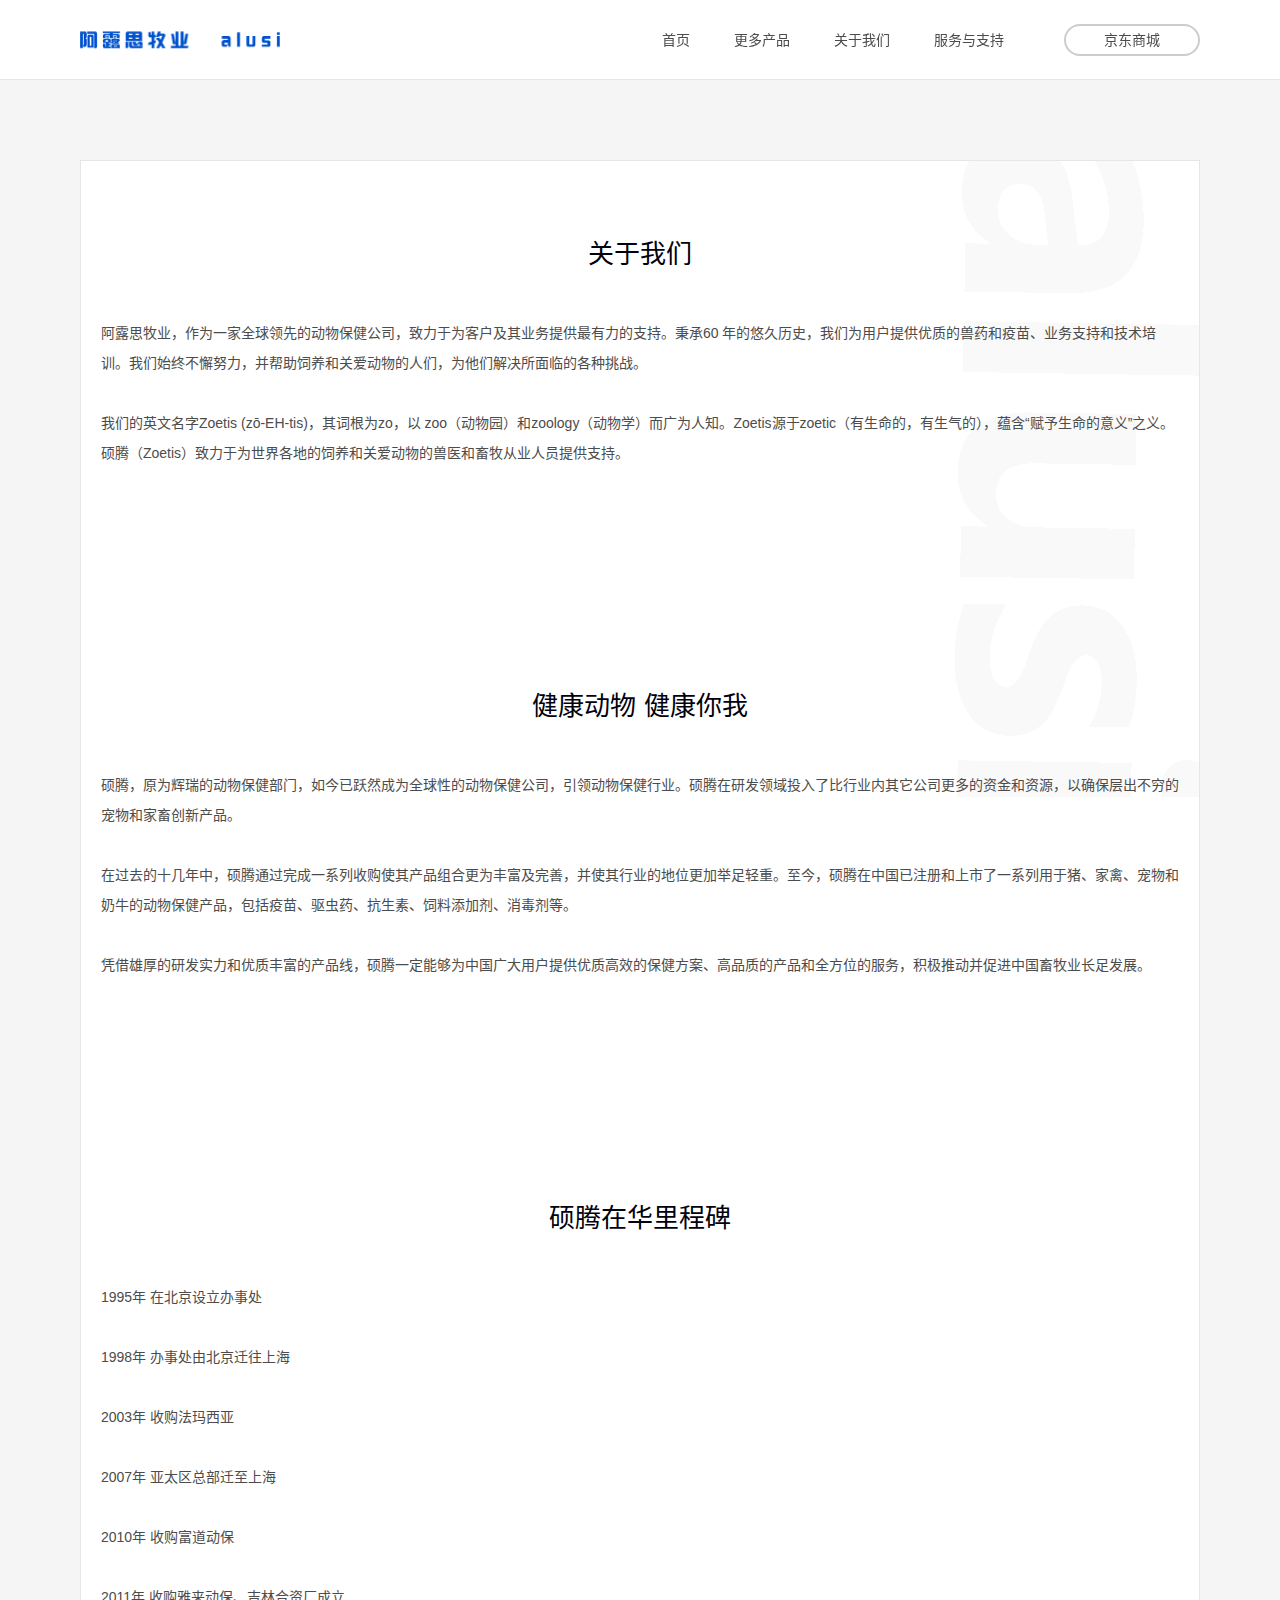
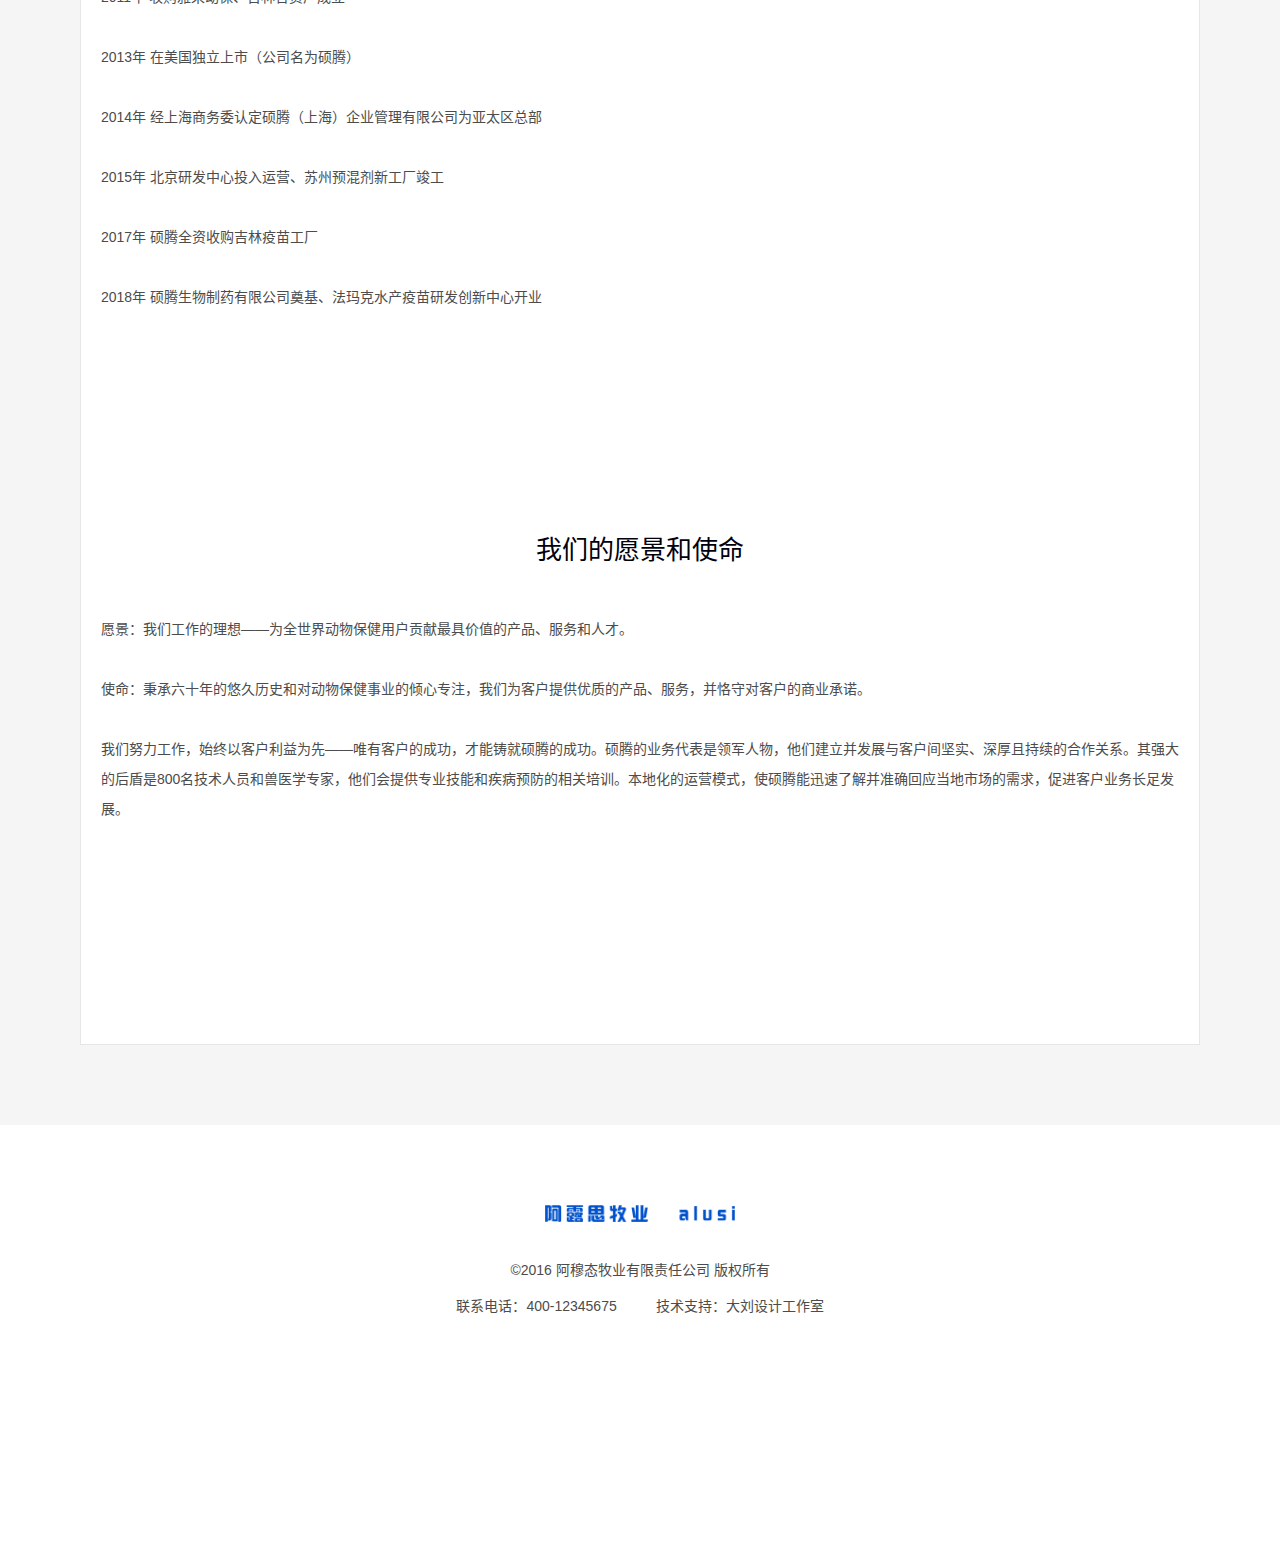
==== about-us.html @ 035270de "init" ====
<html lang="zh-CN">
<head>
    <meta charset="utf-8">
    <title>产品详情页</title>
    <meta http-equiv="X-UA-Compatible" content="IE=edge,chrome=1">
    <meta name="renderer" content="webkit">
<!--    <meta name="viewport" content="width=device-width,initial-scale=1.0,maximum-scale=1.0,minimum-scale=1.0,user-scalable=no">-->
    <meta name="theme-color" content="#00dbad">
    <link rel="stylesheet" href="css/public.css">
    <link rel="stylesheet" href="css/swiper.min.css">
    <link rel="stylesheet" href="css/index.css">
</head>
<body>
<div class="mainwrapper homepage-wrapper">
    <div class="header">
        <div class="left-logo"><img src="images/logo.png" alt=""></div>
        <ul class="nav-list clearfix">
            <li><a href="./index.html">首页</a></li>
            <li><a href="./list.html">更多产品</a></li>
            <li><a href="./about-us.html">关于我们</a></li>
            <li><a href="./service.html">服务与支持</a></li>
        </ul>
        <a href="https://www.jd.com/" class="right-btn-link" target="_blank">京东商城</a>
    </div>
    <div class="about-us-wrap">
        <div class="inner">
            <div class="cell">
                <div class="tit">关于我们</div>
                <div class="con">
                    <p class="txt">
                        阿露思牧业，作为一家全球领先的动物保健公司，致力于为客户及其业务提供最有力的支持。秉承60 年的悠久历史，我们为用户提供优质的兽药和疫苗、业务支持和技术培训。我们始终不懈努力，并帮助饲养和关爱动物的人们，为他们解决所面临的各种挑战。
                    </p>
                    <p class="txt">
                        我们的英文名字Zoetis (zō-EH-tis)，其词根为zo，以 zoo（动物园）和zoology（动物学）而广为人知。Zoetis源于zoetic（有生命的，有生气的），蕴含“赋予生命的意义”之义。硕腾（Zoetis）致力于为世界各地的饲养和关爱动物的兽医和畜牧从业人员提供支持。
                    </p>
                </div>
            </div>
            <div class="cell">
                <div class="tit">健康动物  健康你我</div>
                <div class="con">
                    <p class="txt">
                        硕腾，原为辉瑞的动物保健部门，如今已跃然成为全球性的动物保健公司，引领动物保健行业。硕腾在研发领域投入了比行业内其它公司更多的资金和资源，以确保层出不穷的宠物和家畜创新产品。
                    </p>
                    <p class="txt">
                        在过去的十几年中，硕腾通过完成一系列收购使其产品组合更为丰富及完善，并使其行业的地位更加举足轻重。至今，硕腾在中国已注册和上市了一系列用于猪、家禽、宠物和奶牛的动物保健产品，包括疫苗、驱虫药、抗生素、饲料添加剂、消毒剂等。
                    </p>
                    <p class="txt">
                        凭借雄厚的研发实力和优质丰富的产品线，硕腾一定能够为中国广大用户提供优质高效的保健方案、高品质的产品和全方位的服务，积极推动并促进中国畜牧业长足发展。
                    </p>
                </div>
            </div>
            <!--里程碑-->
            <div class="cell">
                <div class="tit">硕腾在华里程碑</div>
                <div class="con">
                    <p class="txt">1995年 在北京设立办事处</p>
                    <p class="txt">1998年 办事处由北京迁往上海</p>
                    <p class="txt">2003年 收购法玛西亚</p>
                    <p class="txt">2007年 亚太区总部迁至上海</p>
                    <p class="txt">2010年 收购富道动保</p>
                    <p class="txt">2011年 收购雅来动保、吉林合资厂成立</p>
                    <p class="txt">2013年 在美国独立上市（公司名为硕腾）</p>
                    <p class="txt">2014年 经上海商务委认定硕腾（上海）企业管理有限公司为亚太区总部</p>
                    <p class="txt">2015年 北京研发中心投入运营、苏州预混剂新工厂竣工</p>
                    <p class="txt">2017年 硕腾全资收购吉林疫苗工厂</p>
                    <p class="txt">2018年 硕腾生物制药有限公司奠基、法玛克水产疫苗研发创新中心开业</p>
                </div>
            </div>
            <div class="cell">
                <div class="tit">我们的愿景和使命</div>
                <div class="con">
                    <p class="txt">愿景：我们工作的理想——为全世界动物保健用户贡献最具价值的产品、服务和人才。</p>
                    <p class="txt">使命：秉承六十年的悠久历史和对动物保健事业的倾心专注，我们为客户提供优质的产品、服务，并恪守对客户的商业承诺。</p>
                    <p class="txt">我们努力工作，始终以客户利益为先——唯有客户的成功，才能铸就硕腾的成功。硕腾的业务代表是领军人物，他们建立并发展与客户间坚实、深厚且持续的合作关系。其强大的后盾是800名技术人员和兽医学专家，他们会提供专业技能和疾病预防的相关培训。本地化的运营模式，使硕腾能迅速了解并准确回应当地市场的需求，促进客户业务长足发展。</p>
                </div>
            </div>
        </div>
    </div>
    <!--foot-->
    <div class="footer">
        <div class="inner-block">
            <img src="images/logo.png" alt="" class="bt-logo">
            <p>©2016 阿穆态牧业有限责任公司 版权所有</p>
            <p>
                联系电话：400-12345675
                &nbsp;&nbsp;&nbsp;&nbsp;&nbsp;&nbsp;&nbsp;&nbsp;
                技术支持：大刘设计工作室
            </p>
        </div>
    </div>
    <!--foot end-->
</div>

<script src="js/jquery-1.10.2.js"></script>
<script src="js/flex.js"></script>
<script src="js/fastclick.js"></script>
<script src="js/swiper-6.4.15.jquery.min.js"></script>
<script src="js/public.js"></script>

<!-- Initialize Swiper -->
<script>
    var swiper = new Swiper('.swiper-container', {
        autoplay: {
            delay: 3000,
            stopOnLastSlide: false,
            disableOnInteraction: true,
     },
        pagination: {
            el: '.swiper-pagination',
        },
    });
</script>
</body>
</html>
---- css/public.css ----
@charset "UTF-8";
body {
    font-size: 100px;
    font-family:微软雅黑,黑体,宋体,sans-serif !important;
    background: rgb(255, 255, 255);
    color:#4c4c4c;

}
body.bcgray {
    background-color: #f6f6f6;
}
html, body, div, form, p, a, h1, h2, h3, h4, h5, h6, img, table, td, th, input, span, section, header, footer, nav, article, aside, fieldset, textarea, dl, dt, dd, blockquote, ul, ol, strong {
    margin: 0;
    padding: 0;
    border: 0;

}
em,i,b{
    font-weight:normal;
    font-style: normal;
    font-family:微软雅黑,黑体,宋体,sans-serif !important;
}
*, *:before, *:after {
    -webkit-tap-highlight-color: transparent;/*清除点击默认的高亮效果*/
    -moz-box-sizing: border-box;
    -webkit-box-sizing: border-box;
    -o-box-sizing: border-box;
    -ms-box-sizing: border-box;
    box-sizing: border-box;
}
img {
    border:none;
}
ul{
    list-style: none;

}
a{
    text-decoration: none;
    color: #4c4c4c;
}
a:hover {
    color: #004fc8;
}
input,textarea{
    border:0;
    resize: none;
    outline: none;
    -webkit-appearance: none;/*清除浏览器默认的样式*/
    background:none;
}
table {
    border-collapse:collapse;
    border-spacing: 0;
}
/*清除浮动*/
.clearfix::before,.clearfix::after {
    content: ".";
    display: block;
    height:0;
    line-height:0;
    visibility: hidden;
    clear: both;
}
.ovflh {
    overflow: hidden;
}
i,strong,b{
    font-weight:normal;
    font-style: normal;
}
.fl{float: left;}
.fr{float: right}

/*顶部nav start*/
.mainwrapper {
    position: relative;
    padding-top: 80px;
}
.header {
    position: fixed;
    top: 0;
    left: 0;
    right: 0;
    height: 80px;
    z-index: 100;
    border-bottom: 1px solid #e6e6e6;
    background-color: #fff;
}
.header .left-logo {
    position: absolute;
    left: 80px;
    top: 50%;
    transform: translateY(-50%);
}
.header .left-logo img {
    width: 200px;
}
.header .nav-list {
    position: relative;
    left: 50%;
}
.header .nav-list li {
    float: left;
    padding: 0 22px;
    line-height: 80px;
    font-size: 14px;
    color: #4c4c4c;
}
.header .right-btn-link {
    position: absolute;
    right: 80px;
    top: 50%;
    transform: translateY(-50%);
    width: 136px;
    height: 32px;
    border: 2px solid #cccccc;
    border-radius: 16px;
    text-align: center;
    line-height: 28px;
    color: #4c4c4c;
    font-size: 14px;
}
@media screen and (max-width: 1260px){
    .mainwrapper {
        position: relative;
        padding-top: 45px;
    }
    .header {
        position: fixed;
        top: 0;
        left: 0;
        right: 0;
        height: 45px;
        z-index: 100;
        border-bottom: 1px solid #e6e6e6;
    }
    .header .left-logo {
        position: absolute;
        left: 0.3rem;
    }
    .header .left-logo img {
        width: 1.60rem;
    }
    .header .nav-list {
        left: 2.2rem;
    }
    .header .nav-list li {
        float: left;
        padding: 0 0.15rem;
        line-height: 44px;
        font-size: 0.14rem;
    }
    .header .right-btn-link {
        width: 0.76rem;
        height: 0.20rem;
        border-width: 1px;
        border-radius: 0.08rem;
        font-size: 0.14rem;
        line-height: 0.18rem;
        right: 0.15rem;
    }

}
/*顶部nav end*/
.footer {
    background-color: #fff;
    height: 430px;
    padding-top: 80px;
}
.footer .bt-logo {
    width: 190px;
    display: block;
    margin: 0 auto;
    margin-bottom: 30px;
}
.footer p {
    text-align: center;
    font-size: 14px;
    color: #4c4c4c;
    line-height: 36px;
}
---- css/index.css ----
@charset "UTF-8";
/*首页*/
body {
    background-color: #f5f5f5;
    /*去除chrome对字体优化*/
/*    -webkit-text-size-adjust: none;
    text-size-adjust: none;*/
}
.swiper-container {
    width: 100%;
    height: auto;
}
.swiper-wrapper {
    height: auto;
}
.swiper-slide {
    text-align: center;
    font-size: 18px;
    background: #fff;

    /* Center slide text vertically */
    display: -webkit-box;
    display: -ms-flexbox;
    display: -webkit-flex;
    display: flex;
    -webkit-box-pack: center;
    -ms-flex-pack: center;
    -webkit-justify-content: center;
    justify-content: center;
    -webkit-box-align: center;
    -ms-flex-align: center;
    -webkit-align-items: center;
    align-items: flex-start;
}
.swiper-slide img {
    width: 100%;
}
.swiper-pagination-bullet {
    width: 10px;
    height: 10px;
    opacity: 1;
}
.swiper-container-horizontal>.swiper-pagination-bullets .swiper-pagination-bullet {
    margin: 0 25px;
}
.swiper-container-horizontal>.swiper-pagination-bullets, .swiper-pagination-custom, .swiper-pagination-fraction {
    bottom: 60px;
}
:root {
    --swiper-theme-color: #004fc8;
}
@media screen and (max-width: 1000px){
    .swiper-container-horizontal>.swiper-pagination-bullets, .swiper-pagination-custom, .swiper-pagination-fraction {
        bottom: 25px;
    }
    .swiper-container-horizontal>.swiper-pagination-bullets .swiper-pagination-bullet {
        margin: 0 10px;
    }
}
.prod-list-wrap {
    padding: 80px 60px;
    background-color: #f5f5f5;
}
.prod-list-wrap .prod-cell {
    width: 50%;
    padding: 0 20px;
    margin-bottom: 80px;
    float: left;
}
.prod-cell .innerblock {
    border: 1px solid rgb(230, 230, 230);
    background-color: #fff;
    cursor: pointer;
    height: 592px;
    position: relative;
    overflow: hidden;
    transition: all .3s ease-in-out;
}
.prod-cell .innerblock:after {
    content: '';
    width: 375px;
    height: 146px;
    position: absolute;
    background: url("../images/watermark.png") no-repeat;
    right: -6px;
    bottom: -24px;
    z-index: 0;
}
.prod-cell .innerblock:hover {
    border-color: transparent;
    box-shadow: 0 0 40px 0 rgba(6, 0, 1, 0.2);
}
.new-label {
    position: absolute;
    right: 16px;
    top: 16px;
    width: 64px;
    height: 30px;
    border-radius: 10px;
    background-color: rgb(255, 0, 0);
    font-size: 16px;
    color: #fff;
    text-align: center;
    line-height: 30px;
}
.prod-cell .innerblock .text-box {
    width: 50%;
    position: absolute;
    left: 0;
    top: 86px;
    padding-left: 66px;
    display: flex;
    z-index: 9;
}
.prod-cell .innerblock .text-box:before {
    content:'';
    position: absolute;
    left: 105px;
    top: 0;
    width: 1px;
    height: 265px;
    background-color: #000000;
}
.prod-list-wrap .product-txt {
    height: 100%;
    float: left;
    margin-right: 30px;
}
.prod-list-wrap .product-txt img {
    width: auto;
}
.prod-list-wrap .txt-wrap {
    float: left;
    height: 100%;
}
.prod-list-wrap .txt-wrap .tit {
    font-size: 16px;
    color: #000;
    line-height: 28px;
    margin-bottom: 22px;
}
.prod-list-wrap .txt-wrap .txt-c {
    font-size: 26px;
    line-height: 36px;
    color: #000;
}
.prod-list-wrap .txt-wrap .txt-c span {
    font-size: 14px;
}
.prod-list-wrap .txt-wrap .txt-e {
    font-size: 16px;
    color: #4c4c4c;
    line-height: 26px;
    margin-bottom: 36px;
}
.prod-list-wrap .txt-wrap .function-use {
    font-size: 14px;
    color: #808080;
    line-height: 20px;
}
.prod-list-wrap .product-img {
    width: 320px;
    position: absolute;
    right: 0;
    top: 0;
    z-index: 8;
}
.prod-list-wrap .product-img img {
    width: 100%;
}
.prod-list-wrap .bottom-btns {
    position: absolute;
    bottom: 70px;
    left: 94px;
}
.primary-btn:hover {
    color: #fff;
}
.primary-btn {
    height: 48px;
    line-height: 48px;
    padding: 0 30px;
    border-radius: 24px;
    background-color: #004fc8;
    font-size: 14px;
    color: #fff;
    cursor: pointer;
    margin-right: 16px;
}
.normal-btn {
    height: 48px;
    line-height: 44px;
    padding: 0 30px;
    border-radius: 24px;
    border: 2px solid #b3b3b3;
    font-size: 14px;
    color: #000000;
    cursor: pointer;
}
.bottom-btns {
    width: 100%;
}
.bottom-btns .btn {
    display: inline-block;
    position: relative;
    z-index: 10;
}
.prod-list-wrap .small-banner {
    width: 100%;
    float: left;
    padding: 0 20px;
    margin-bottom: 80px;
}
.prod-list-wrap .small-banner img {
    width: 100%;
}
.prod-list-wrap .prod-cell-type2 .bottom-btns {
    left: auto;
    right: 120px;
    text-align: right;
}
.prod-cell-type2 .innerblock .text-box {
    left: auto;
    padding-left: 0;
    right: 0;
    padding-right: 30px;
}
.prod-list-wrap .prod-cell-type2 .product-img {
    left: 0;
    right: auto;
}
.prod-cell-type2 .innerblock .text-box:before {
    left: 35px;
}
.prod-cell-type2 .innerblock:after {
    content: '';
    width: 146px;
    height: 375px;
    position: absolute;
    background: url(../images/watermark2.png) no-repeat;
    right: auto;
    left: -24px;
    bottom: auto;
    top: -6px;
    z-index: 0;
}
.prod-list-wrap .prod-cell-type2 .txt-wrap .txt-e {
    margin-bottom: 20px;
}
@media screen and (max-width: 1400px){
    .prod-list-wrap .prod-cell {
        width: 100%;
        padding-left: 10px;
        padding-right: 10px;
        margin-bottom: 45px;
    }
    .prod-list-wrap {
        padding-left: 0;
        padding-right: 0;
        padding-bottom: 0;
    }
    div .prod-list-wrap .small-banner {
        margin-bottom: 45px;
    }
}
@media screen and (max-width: 750px){
    .prod-list-wrap {
        padding-left: 0;
        padding-right: 0;
    }
    .prod-list-wrap .product-img img {
        width: 115%;
        position: relative;
        bottom: -44px;
        left: -10%;
    }
}
/*------------ 详情页 start ------------*/
.top-detail {
    position: relative;
    padding: 0 80px;
    margin-bottom: 80px;
}
.top-detail .innerblock {
    background-color: #fff;
    display: flex;
    flex-wrap: wrap;
    width: 100%;
    border: 1px solid #e6e6e6;
}
.top-detail .left-banner {
    width: 43%;
}
.top-detail .right-txt-box {
    width: 57%;
    padding-top: 100px;
    padding-bottom: 80px;
    border-left: 1px solid #e6e6e6;
}
@media screen and (max-width: 1260px){
    .top-detail, div .product-intro {
        padding: 0 30px;
    }
    .top-detail .left-banner, .top-detail .right-txt-box {
        width: 100%;
    }
}
.top-detail .text-box {
    min-height: 390px;
    position: relative;
    padding-left: 60px;
    display: flex;
    z-index: 9;
}
.top-detail .text-box:before {
    content:'';
    position: absolute;
    left: 114px;
    top: 0;
    width: 1px;
    height: 330px;
    background-color: #000000;
}
.top-detail .product-txt {
    height: 100%;
    float: left;
    margin-right: 30px;
}
.top-detail .product-txt img {
    width: 46px;
}
.top-detail .txt-wrap {
    float: left;
    height: 100%;
}
.top-detail .txt-wrap .tit {
    font-size: 20px;
    color: #000;
    line-height: 40px;
}
.top-detail .txt-wrap .txt-c {
    font-size: 70px;
    line-height: 90px;
    color: #000;
    margin-bottom: 60px;
}
.top-detail .txt-wrap .txt-c span {
    font-size: 14px;
}
.top-detail .txt-wrap .txt-e {
    font-size: 24px;
    color: #4c4c4c;
    line-height: 32px;
}
.top-detail .product-img {
    width: 320px;
    position: absolute;
    right: 0;
    top: 0;
    z-index: 8;
}
.top-detail .product-img img {
    width: 100%;
}
.top-detail .bottom-btns {
    padding-left: 132px;
}
.top-detail .bottom-btns .btn {
    width: 150px;
    text-align: center;
}
.top-detail .price-box {
    font-size: 40px;
    line-height: 1;
    padding-left: 132px;
    margin-bottom: 85px;
}
.product-intro {
    margin-bottom: 80px;
    padding: 0 80px;
}
.product-intro .innerblock {
    background-color: #fff;
    border: 1px solid #e6e6e6;
    padding: 70px 80px;
}
.intro-txt {
    font-size: 14px;
    color: #808080;
    line-height: 20px;
    margin-bottom: 30px;
}
.intro-txt .txt {
    display: inline-block;
    vertical-align: top;
}
/*------------ 详情页 end ------------*/


/*------------ 列表 start ------------*/
.fixed-filter-box {
    width: 100%;
    height: 80px;
    border-bottom: 2px solid #e6e6e6;
    background-color: #fff;
    padding-left: 80px;
    display: flex;
    align-items: center;
    justify-content: flex-start;
    position: fixed;
    left: 0;
    top: 80px;
    right: 0;
    z-index: 100;
}
@media screen and (max-width: 1260px){
    .fixed-filter-box {
        top: 45px;
    }
    div .list-wrap {
        padding-top: 125px;
        padding-left: 10px;
        padding-right: 10px;
    }
    div .fixed-filter-box .select-box {
        margin-right: 50px;
    }
    div .fixed-filter-box select {
        width: 170px;
    }
}
.fixed-filter-box .select-box {
    margin-right: 93px;
}
.fixed-filter-box label {
    display: inline-block;
    font-size: 14px;
    color: #000;
    line-height: 40px;
    margin-right: 14px;
}
.fixed-filter-box select {
    width: 280px;
    height: 40px;
    display: inline-block;
    border: 1px solid #b3b3b3;
    padding-left: 14px;
}
.list-wrap {
    display: flex;
    width: 100%;
    flex-wrap: wrap;
    align-items: flex-start;
    justify-content: flex-start;
    padding: 0 60px;
    padding-top: 160px;
}
.list-wrap .list-cell {
    width: 25%;
    padding: 0 20px;
    margin-bottom: 100px;
}
@media screen and (max-width: 1200px){
    .list-wrap .list-cell {
        width: 50%;
    }
}
@media screen and (max-width: 860px){
    .list-wrap .list-cell {
        width: 100%;
    }
}
.list-wrap .list-cell .top-product-img {
    background-color: #fff;
    width:100%;
    height:0;
    padding:100% 0 0;
    position: relative;
    border: 1px solid #e6e6e6;
    transition: all .3s ease-in-out;
    overflow: hidden;
    margin-bottom: 36px;

}
.list-wrap .list-cell .top-product-img:before {
    content: '';
    width: 60px;
    height: 175px;
    position: absolute;
    left: -12px;
    top: -6px;
    background-image:url(../images/watermark2.png);
    background-repeat: no-repeat;
    background-size: 60px 175px;
    background-position: 0 0;
    z-index: 1;
}
.list-wrap .list-cell .top-product-img:hover {
    box-shadow: 0px 0px 40px 0px rgba(6, 0, 1, 0.2);
}
.top-product-img img {
    position: absolute;
    width: 100%;
    height: 100%;
    top: 0;
    left: 0;
}
.product-txt-box .text-box {
    position: relative;
    width: 100%;
    vertical-align: top;
}
.product-txt-box .text-box .product-txt {
    float: left;
    width: 24px;
    height: 145px;
    border-right: 1px solid #808080;
}
.product-txt-box .text-box .txt-wrap {
    height: 145px;
    padding-left: 40px;
    vertical-align: top;
}
.product-txt-box .tit {
    line-height: 26px;
    font-size: 18px;
    color: #000;
    white-space: nowrap;
    overflow: hidden;
    text-overflow: ellipsis;
    margin-bottom: 12px;
    word-break: break-all;
}
.product-txt-box .function-use {
    font-size: 14px;
    line-height: 20px;
    color: #808080;
}
.product-txt-box .function-use p {
    overflow: hidden;
    text-overflow: ellipsis;
    display: -webkit-box;
    -webkit-box-orient: vertical;
    -webkit-line-clamp: 2;
    margin-bottom: 12px;
}
.list-cell .bottom-btns {
    margin-top: 48px;
}
.list-cell .btn {
    width: auto;
    display: inline-block;
    margin-right: 25px;
    margin-bottom: 20px;
    text-align: center;
}
.list-cell .btn:last-child {
    margin-right: 0;
}
.show-more {
    border-top: 1px solid #e6e6e6;
    padding-top: 65px;
}
.show-more .txt {
    font-size: 18px;
    color: #808080;
    text-align: center;
    line-height: 1;
    margin-bottom: 90px;
}
.show-more .normal-btn {
    width: 136px;
    margin: 0 auto;
    text-align: center;
    color: #000;
    margin-bottom: 75px;
}
/*------------ 列表 end ------------*/

/*------------ 关于我们 start ------------*/
.about-us-wrap {
    padding: 80px;
}
.about-us-wrap .inner {
    background-color: #fff;
    border: 1px solid #e6e6e6;
    padding: 0 20px;
    padding-top: 75px;
    overflow: hidden;
    position: relative;
}
.about-us-wrap .inner:after {
    content: '';
    width: 250px;
    height: 660px;
    position: absolute;
    background: url("../images/watermark3.png") no-repeat;
    right: -6px;
    top: -24px;
    -webkit-background-size: 266px 682px;
    background-size: 266px 682px;
    z-index: 0;
}
.about-us-wrap .cell {
    max-width: 1120px;
    margin: 0 auto;
    margin-bottom: 220px;
    position: relative;
    z-index: 1;
}
.about-us-wrap .tit {
    font-size: 26px;
    color: #00000c;
    line-height: 36px;
    text-align: center;
    margin-bottom: 46px;
}
.about-us-wrap .con {
    font-size: 14px;
    color: #4c4c4c;
    line-height: 30px;
}
.about-us-wrap .con .txt {
    margin-bottom: 30px;
}
@media screen and (max-width: 1260px){
    .about-us-wrap {
        padding: 20px;
    }
}
/*------------ 关于我们 end ------------*/

/*------------ 服务与支持 start ------------*/
.service-wrap {
    padding: 80px;
}
.service-wrap .inner {
    background-color: #fff;
    border: 1px solid #e6e6e6;
    height: 735px;
    padding-top: 80px;
    position: relative;
    overflow: hidden;
}
.service-wrap .inner:after {
    content: '';
    width: 250px;
    height: 660px;
    position: absolute;
    background: url("../images/watermark3.png") no-repeat;
    right: -6px;
    top: -24px;
    -webkit-background-size: 266px 682px;
    background-size: 266px 682px;
    z-index: 0;
}
.service-wrap .inner .wrap {
    width: 930px;
    margin: 0 auto;
    position: relative;
    z-index: 1;
}
.service-wrap .tit {
    font-size: 26px;
    color: #4c4c4c;
    line-height: 1;
    text-align: center;
    margin-bottom: 110px;
}
.service-wrap .select-list {
    display: flex;
    width: 100%;
    align-items: flex-start;
    justify-content: space-between;
    margin-bottom: 80px;
}
.service-wrap .select-list select {
    width: 280px;
    height: 40px;
    padding-left: 15px;
    border: 1px solid #b3b3b3;
    font-size: 14px;
    color: #000000;
}
.service-wrap .info-block {
    height: 187px;
    padding: 26px;
    border: 1px solid #e6e6e6;
    position: relative;
}
.service-wrap .info-block .left-txt {
    padding-right: 153px;
}
.service-wrap .info-block p:first-child {
    margin-top: 12px;
}
.service-wrap .info-block p {
    font-size: 14px;
    color: #000000;
    line-height: 22px;
    margin-bottom: 20px;
}
.service-wrap .info-block .right-img {
    position: absolute;
    right: 26px;
    top: 16px;
}
.service-wrap .info-block .right-img img {
    width: 153px;
}
@media screen and (max-width: 1200px){
    .service-wrap {
        padding: 40px;
        padding-bottom: 80px;
    }
    .service-wrap .inner .wrap {
        width: 100%;
        padding: 0 5px;
    }
    .service-wrap .select-list select {
        margin: 0 5px;
    }
}
/*------------ 服务与支持 end ------------*/
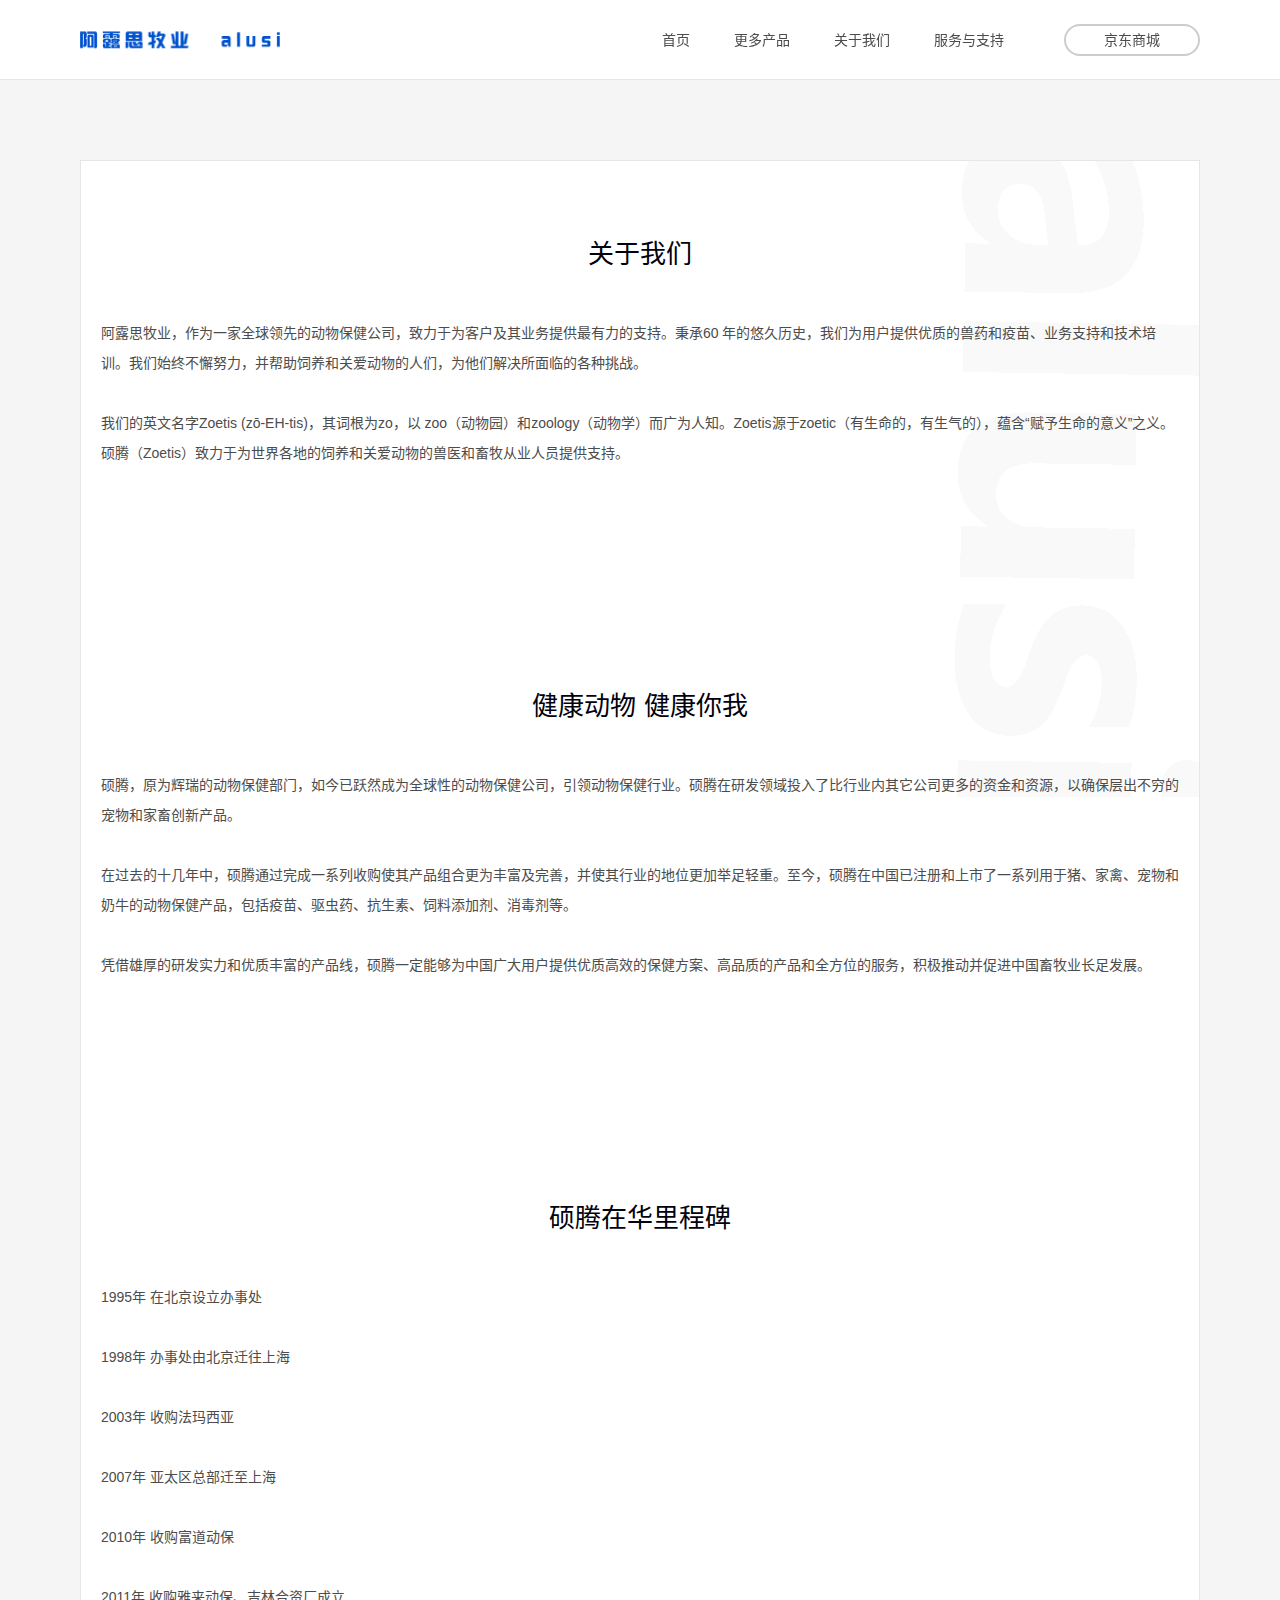
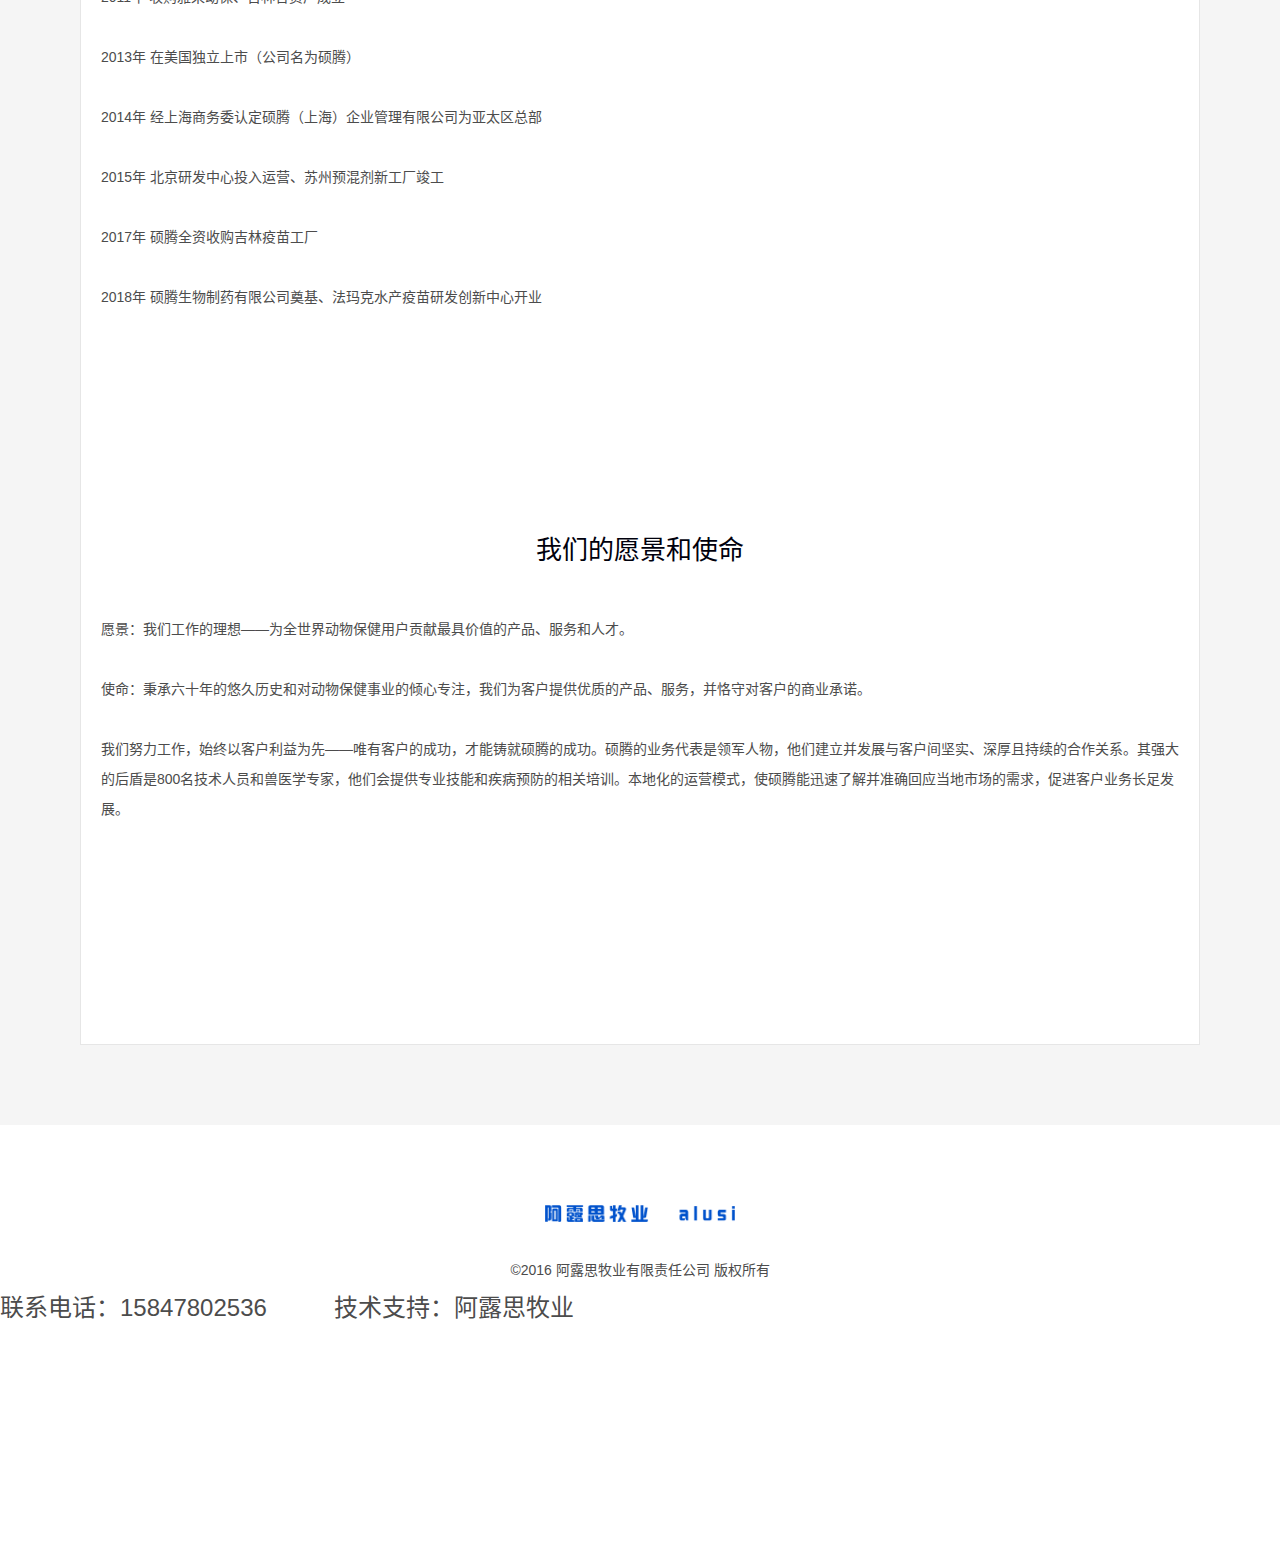
==== commit b857aeda: "update:服务器中最新代码" ====
--- a/about-us.html
+++ b/about-us.html
@@ -4,8 +4,8 @@
     <title>产品详情页</title>
     <meta http-equiv="X-UA-Compatible" content="IE=edge,chrome=1">
     <meta name="renderer" content="webkit">
-<!--    <meta name="viewport" content="width=device-width,initial-scale=1.0,maximum-scale=1.0,minimum-scale=1.0,user-scalable=no">-->
-    <meta name="theme-color" content="#00dbad">
+    <meta name="viewport" content="width=device-width,initial-scale=0.5, maximum-scale=0.5, minimum-scale=0.5, user-scalable=no">
+    <meta name="theme-color" content="#004fc8">
     <link rel="stylesheet" href="css/public.css">
     <link rel="stylesheet" href="css/swiper.min.css">
     <link rel="stylesheet" href="css/index.css">
@@ -80,11 +80,10 @@
     <div class="footer">
         <div class="inner-block">
             <img src="images/logo.png" alt="" class="bt-logo">
-            <p>©2016 阿穆态牧业有限责任公司 版权所有</p>
-            <p>
-                联系电话：400-12345675
+            <p>©2016 阿露思牧业有限责任公司 版权所有</p>
+                联系电话：15847802536
                 &nbsp;&nbsp;&nbsp;&nbsp;&nbsp;&nbsp;&nbsp;&nbsp;
-                技术支持：大刘设计工作室
+                技术支持：阿露思牧业
             </p>
         </div>
     </div>
--- a/css/index.css
+++ b/css/index.css
@@ -3,8 +3,8 @@
 body {
     background-color: #f5f5f5;
     /*去除chrome对字体优化*/
-/*    -webkit-text-size-adjust: none;
-    text-size-adjust: none;*/
+    -webkit-text-size-adjust: none;
+    text-size-adjust: none;
 }
 .swiper-container {
     width: 100%;
@@ -12,6 +12,9 @@
 }
 .swiper-wrapper {
     height: auto;
+}
+.home-banner .swiper-slide {
+    height: 620px;
 }
 .swiper-slide {
     text-align: center;
@@ -46,6 +49,105 @@
 .swiper-container-horizontal>.swiper-pagination-bullets, .swiper-pagination-custom, .swiper-pagination-fraction {
     bottom: 60px;
 }
+.bottom-bg {
+    position: absolute;
+    left: 0;
+    right: 0;
+    top: 0;
+    z-index: 1;
+    bottom: 0;
+}
+.bottom-bg img {
+    width: 100%;
+    height: 100%;
+}
+.left-img {
+    width: 47%;
+    left: 20px;
+    position: absolute;
+    top: 50%;
+    transform: translateY(-50%);
+    z-index: 2;
+}
+.right-introduction {
+    width: 600px;
+    position: absolute;
+    left: 55%;
+    top: 50%;
+    transform: translateY(-50%);
+    z-index: 2;
+}
+@media screen and (max-width: 1000px) {
+    .right-introduction {
+        transform: scale(.46);
+        transform-origin: 0 0;
+        margin-top: -100px;
+    }
+    .home-banner .swiper-slide {
+        height: 310px;
+    }
+}
+.right-introduction  .text-box {
+    display: flex;
+}
+.right-introduction .text-box:before {
+    content: '';
+    position: absolute;
+    left: 50px;
+    top: 0;
+    width: 1px;
+    height: 240px;
+    background-color: #000000;
+}
+.right-introduction .product-txt {
+    height: 100%;
+    float: left;
+    margin-right: 30px;
+}
+.right-introduction .txt-wrap {
+    float: left;
+    height: 100%;
+    text-align: left;
+    padding-left: 16px;
+}
+.right-introduction .txt-wrap .tit {
+    font-size: 20px;
+    font-weight: bold;
+    color: #000;
+    line-height: 44px;
+    margin-bottom: 12px;
+}
+.right-introduction .txt-wrap .txt-c {
+    font-size: 60px;
+    font-weight: bold;
+    line-height: 1;
+    margin-bottom: 20px;
+    color: #000;
+}
+.right-introduction .txt-wrap .chinese-name {
+    font-size: 32px;
+    font-weight: bold;
+    line-height: 1;
+    margin-bottom: 20px;
+}
+.right-introduction .txt-wrap .function-use {
+    font-size: 26px;
+    color: #4c4c4c;
+    line-height:1.2;
+    margin-bottom: 60px;
+}
+.right-introduction .bottom-btns {
+    padding-left: 76px;
+    text-align: left;
+}
+.right-introduction .bottom-btns .btn {
+    width: 148px;
+    text-align: center;
+    margin-right: 68px;
+}
+.right-introduction .bottom-btns .btn:last-child {
+    margin-right: 0;
+}
 :root {
     --swiper-theme-color: #004fc8;
 }
@@ -194,15 +296,26 @@
     border-radius: 24px;
     border: 2px solid #b3b3b3;
     font-size: 14px;
+    text-align: center;
     color: #000000;
     cursor: pointer;
 }
+@media screen and (max-width: 1260px){
+    div .normal-btn {
+        padding: 0 15px;
+    }
+    div .bottom-btns .btn {
+        padding: 0 15px;
+    }
+}
 .bottom-btns {
     width: 100%;
 }
 .bottom-btns .btn {
+    width: auto;
     display: inline-block;
     position: relative;
+    text-align: center;
     z-index: 10;
 }
 .prod-list-wrap .small-banner {
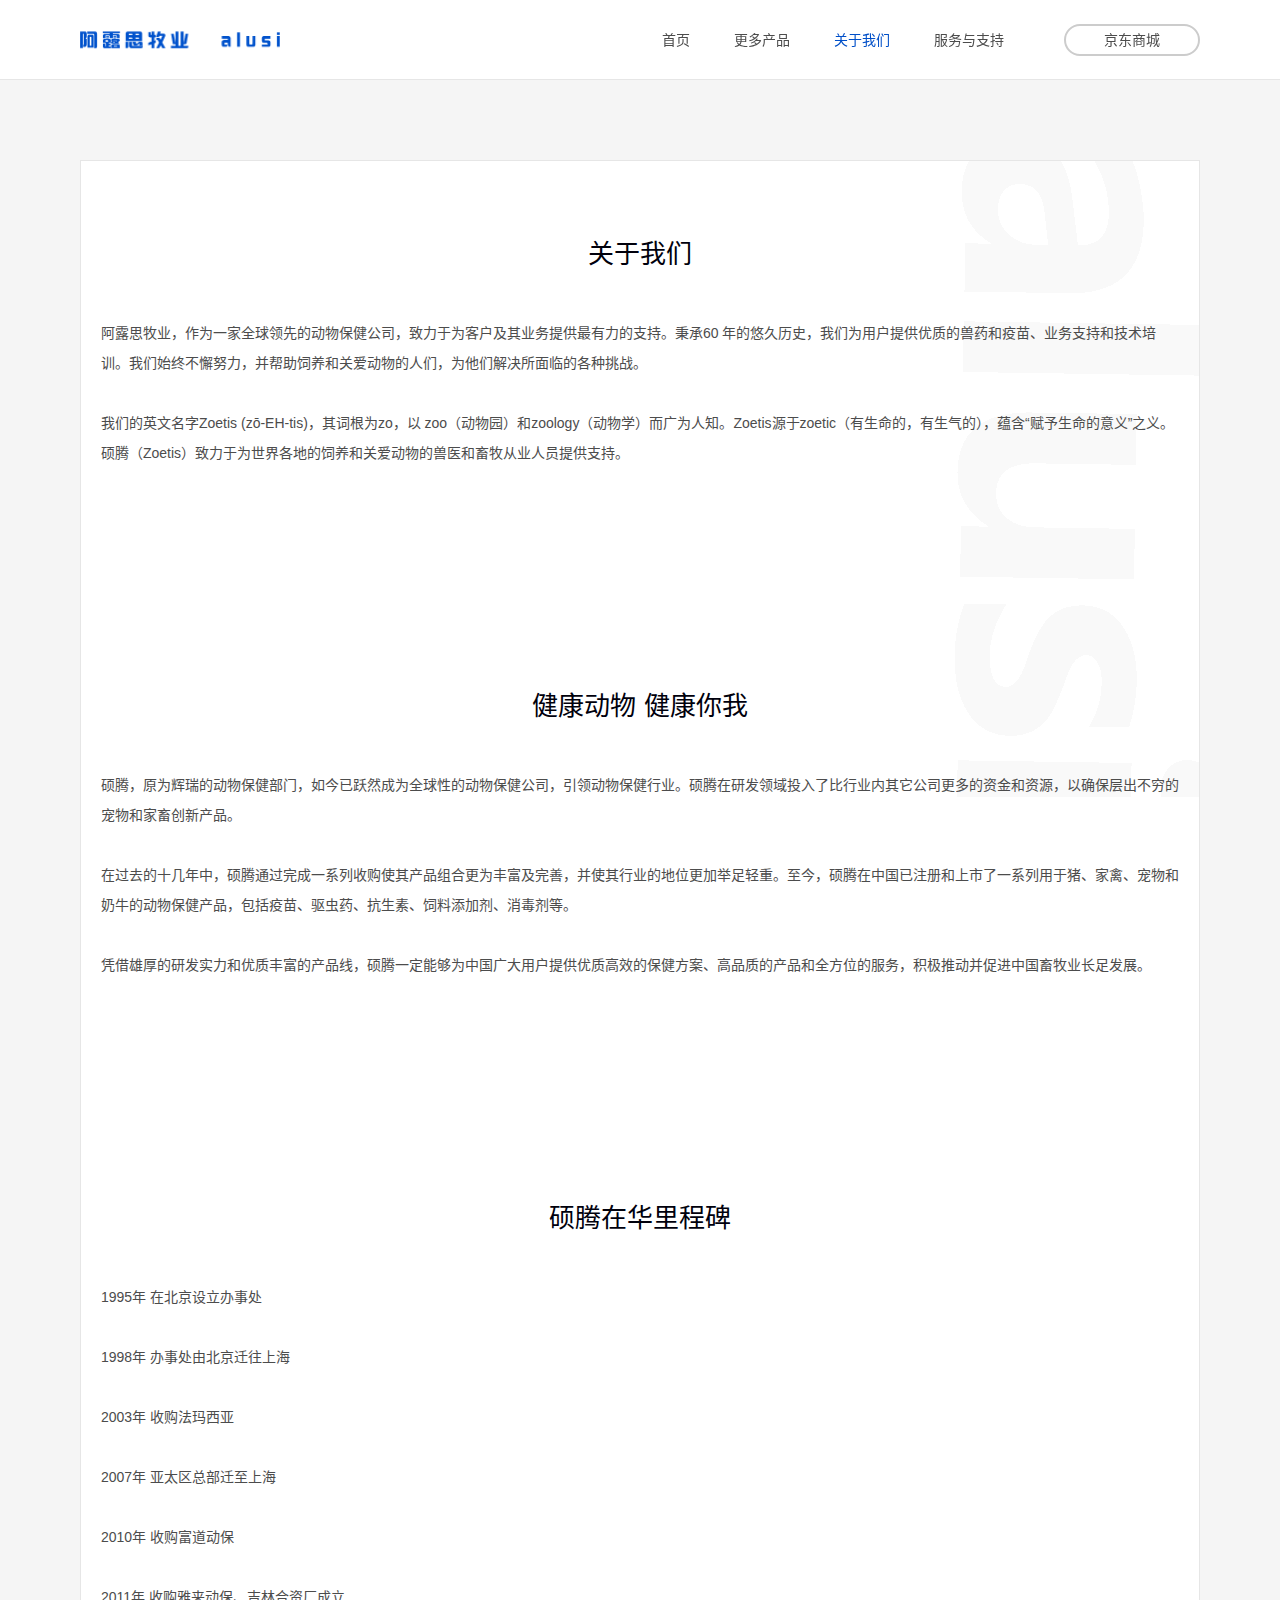
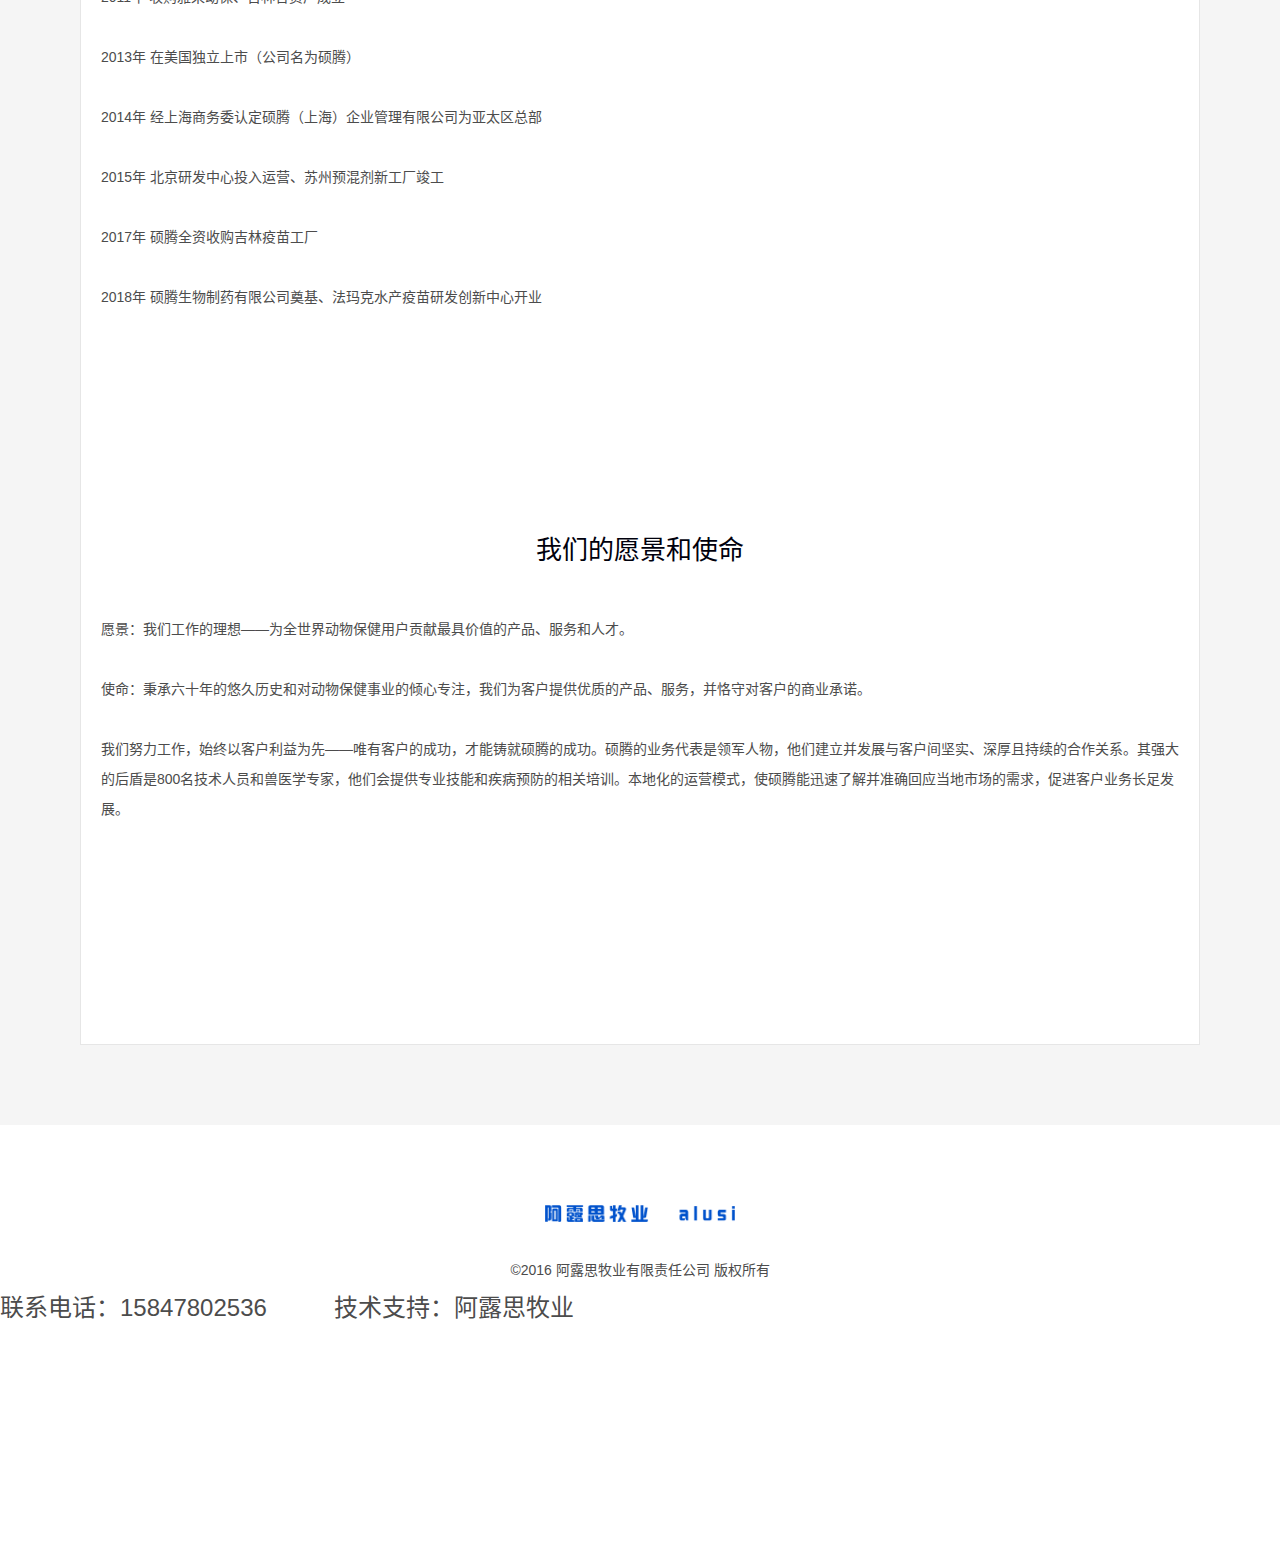
==== commit 0d3b16f1: "feat:服务与支持页增加城市三级联动功能，实现列表筛选； feat:全局页面增加当前页nav高亮；" ====
--- a/about-us.html
+++ b/about-us.html
@@ -17,7 +17,7 @@
         <ul class="nav-list clearfix">
             <li><a href="./index.html">首页</a></li>
             <li><a href="./list.html">更多产品</a></li>
-            <li><a href="./about-us.html">关于我们</a></li>
+            <li class="actived"><a href="./about-us.html">关于我们</a></li>
             <li><a href="./service.html">服务与支持</a></li>
         </ul>
         <a href="https://www.jd.com/" class="right-btn-link" target="_blank">京东商城</a>
--- a/css/public.css
+++ b/css/public.css
@@ -107,6 +107,9 @@
     font-size: 14px;
     color: #4c4c4c;
 }
+.header .nav-list li.actived a {
+    color: #004fc8;
+}
 .header .right-btn-link {
     position: absolute;
     right: 80px;
--- a/css/index.css
+++ b/css/index.css
@@ -750,8 +750,9 @@
 .service-wrap .inner {
     background-color: #fff;
     border: 1px solid #e6e6e6;
-    height: 735px;
+    min-height: 735px;
     padding-top: 80px;
+    padding-bottom: 20px;
     position: relative;
     overflow: hidden;
 }
@@ -800,6 +801,7 @@
     padding: 26px;
     border: 1px solid #e6e6e6;
     position: relative;
+    margin-bottom: 15px;
 }
 .service-wrap .info-block .left-txt {
     padding-right: 153px;
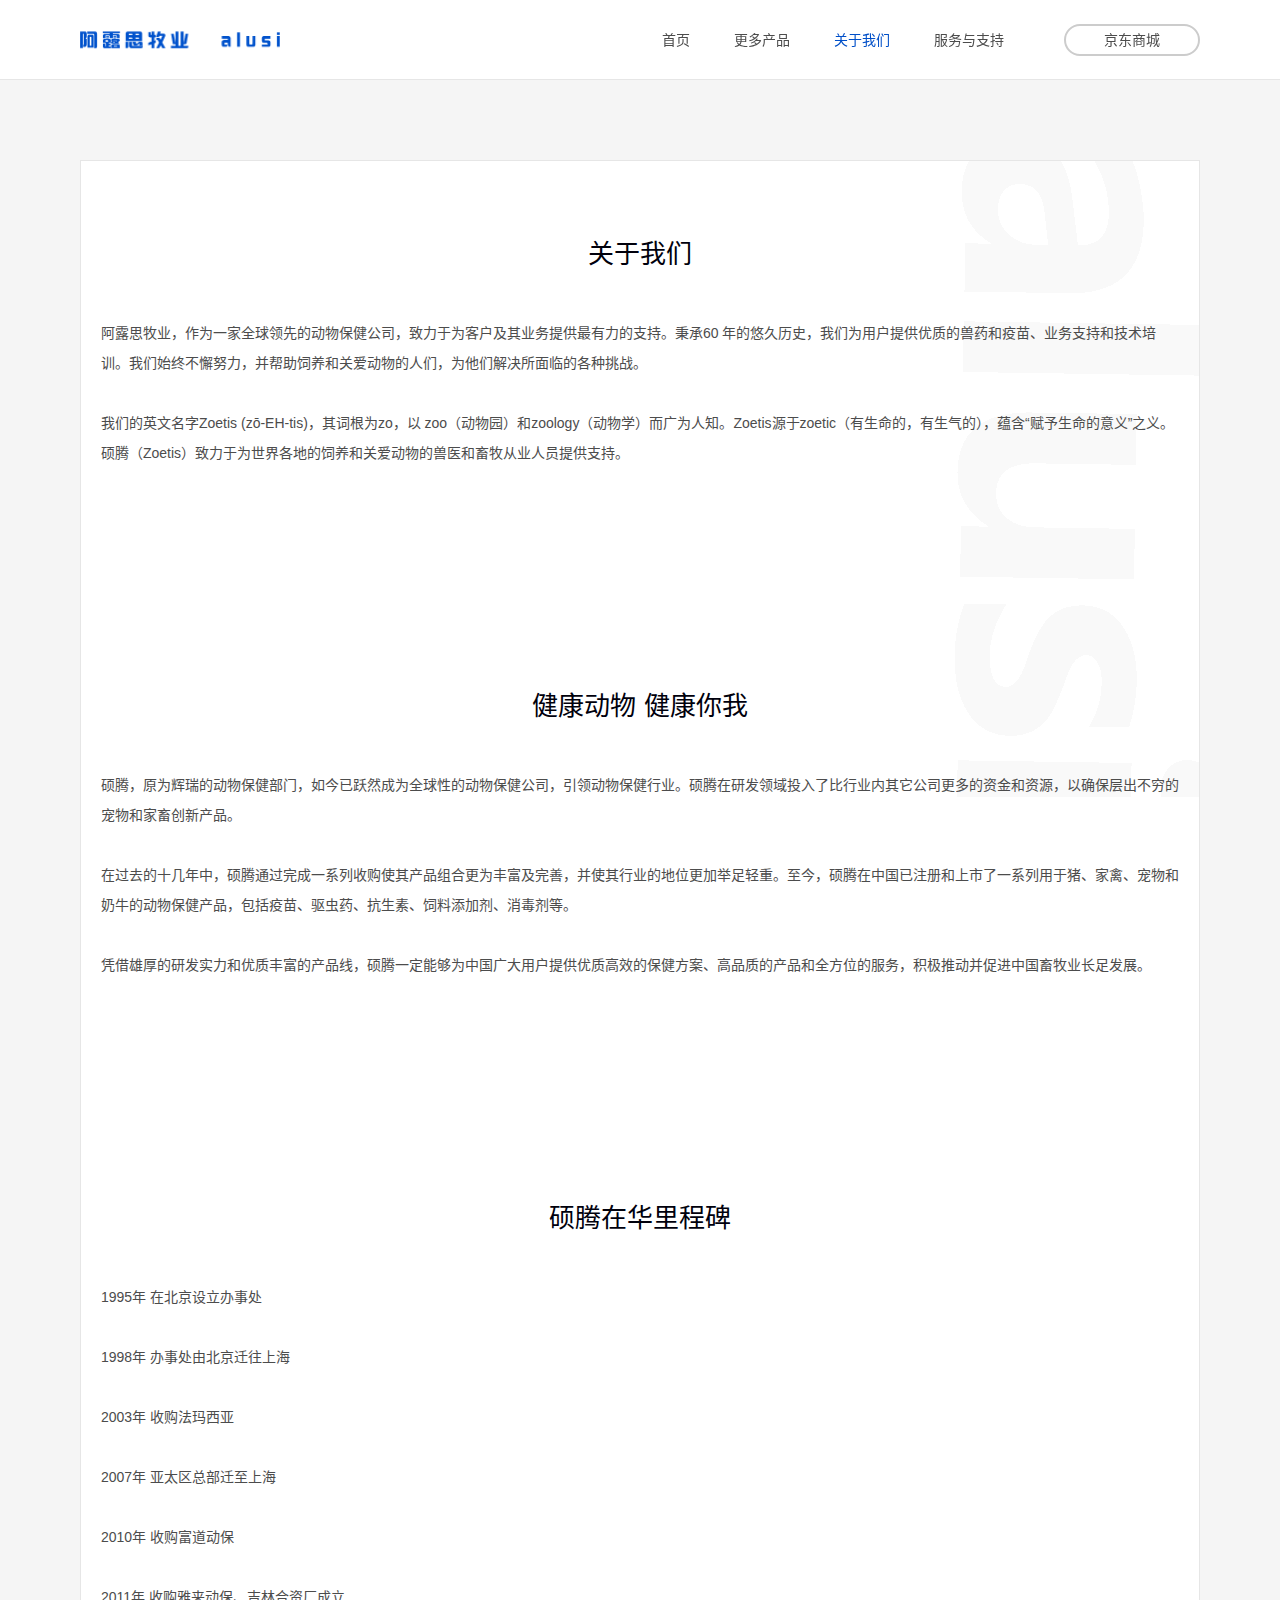
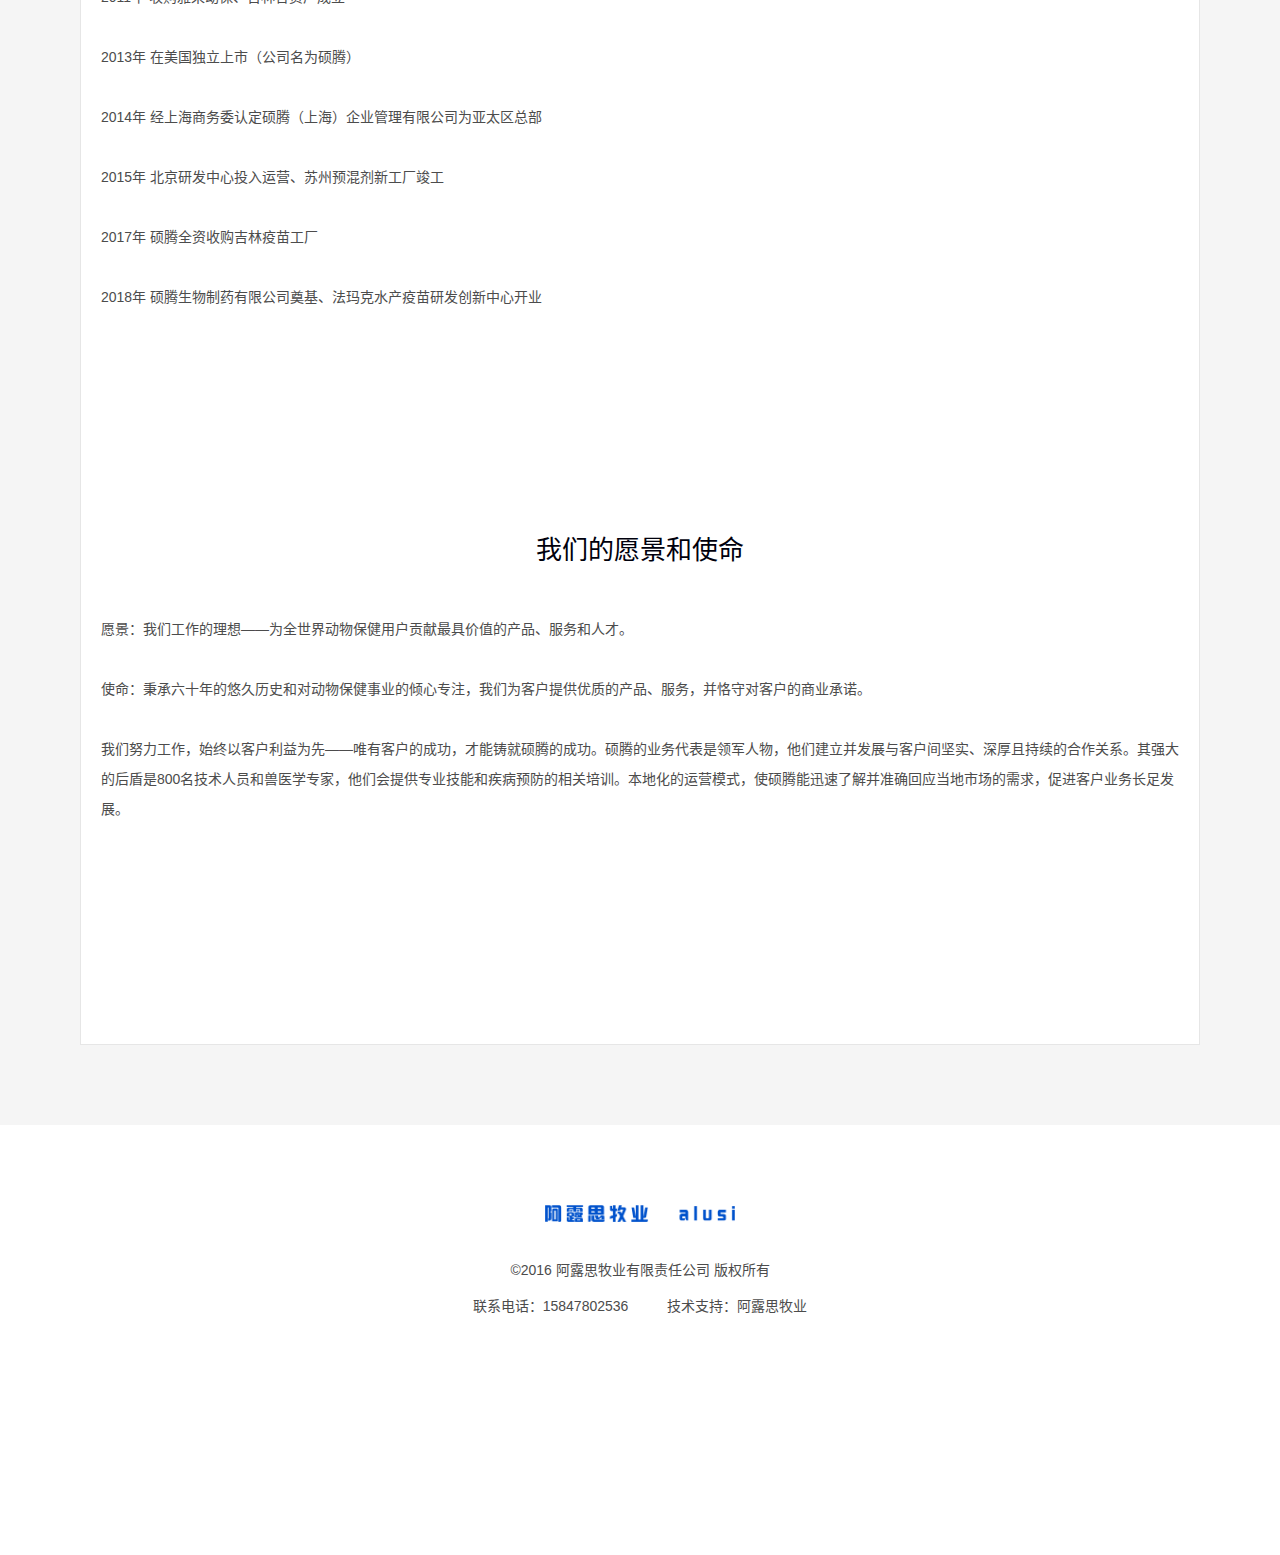
==== commit 8c52059e: "feat:底部文字格式调整；" ====
--- a/about-us.html
+++ b/about-us.html
@@ -81,7 +81,7 @@
         <div class="inner-block">
             <img src="images/logo.png" alt="" class="bt-logo">
             <p>©2016 阿露思牧业有限责任公司 版权所有</p>
-                联系电话：15847802536
+            <p>联系电话：15847802536
                 &nbsp;&nbsp;&nbsp;&nbsp;&nbsp;&nbsp;&nbsp;&nbsp;
                 技术支持：阿露思牧业
             </p>
